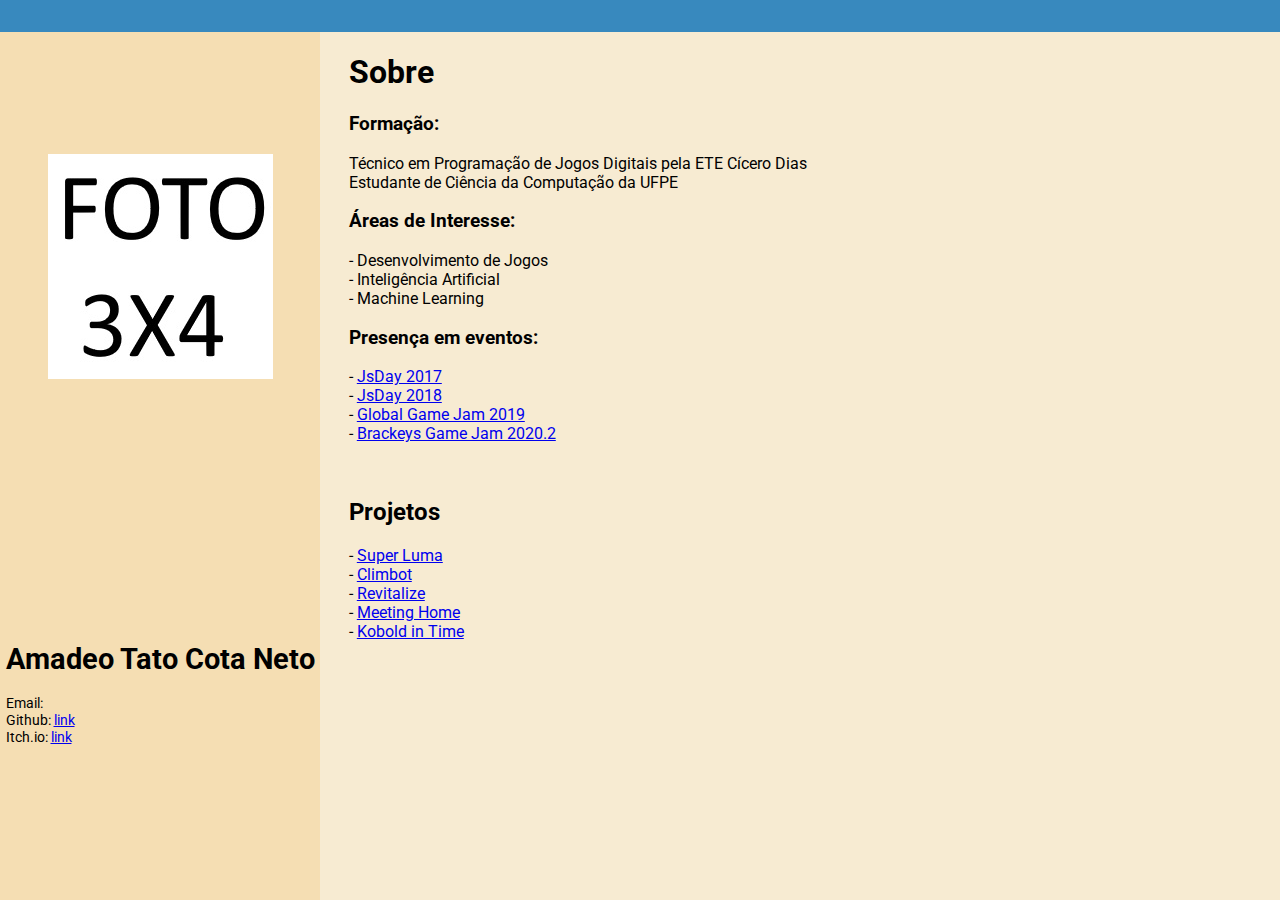
==== index.html @ d7c5ba17 "Initial Commit" ====
<!--
    Esse arquivo deve ser executado pelo navegador
    No chrome, basta usar Ctrl + O
-->

<!DOCTYPE html>
<html lang="en">
<head>
    <meta charset="UTF-8">
    <meta name="viewport" content="width=device-width, initial-scale=1.0">
    <title>AmadeoNeto</title>
    <link rel="stylesheet" href="index.css">
    <link href="https://fonts.googleapis.com/css2?family=Roboto:wght@300&display=swap" rel="stylesheet">  
</head>

<body> <!--Corpo da página-->
    <div class="container">
         <header> 
            <!-- <a href ="#about">Sobre</a>
            <a href ="#projects">Projetos</a>
            <a href ="#events">Eventos</a> -->
        </header> 

        <div class="menu_left">
            <div class="top">
                <img src="./assets/w_foto 3x4.jpg">
            </div>
            <div class="bottom">
                <h1>Amadeo Tato Cota Neto</h1>
                
                <div class="contact">
                    Email:  <br>
                    Github: <a href ="https://github.com/AmadeoNeto">link</a><br> <!-- <a href = "Link"> insere um link na página -->
                    Itch.io: <a href = "https://amadeoneto.itch.io/">link</a>
                </div>
            </div>
        </div>

        <main>
            <section class = "about">
                <h1>Sobre   </h1>

                <h3>Formação:</h3> 
                <p>Técnico em Programação de Jogos Digitais pela ETE Cícero Dias<br>
                    Estudante de Ciência da Computação da UFPE<br>
                </p>

                <h3>Áreas de Interesse: </h3>
                    <p>- Desenvolvimento de Jogos<br>
                        - Inteligência Artificial<br>
                        - Machine Learning
                    </p>

                 <h3>Presença em eventos:</h3>
                    <p>
                        - <a href = "views/jsday_2017.html"> JsDay 2017</a><br>
                        - <a href = "views/jsday_2018.html"> JsDay 2018</a><br>
                        - <a href = "https://globalgamejam.org/2019/games/meeting-home"> Global Game Jam 2019</a><br>
                        - <a href = "https://itch.io/jam/brackeys-4/rate/724136"> Brackeys Game Jam 2020.2</a><br>                 
                    </p>
            <br>      
            </section>
            <section class = "projects">
                <h2> Projetos </h2>
                - <a href= "http://tiny.cc/SuperLuma"> Super Luma</a> <br>
                - <a href= "http://tiny.cc/Climbot"> Climbot</a> <br>
                - <a href="https://github.com/AmadeoNeto/projeto-pad2">Revitalize</a> <br> 
                - <a href="https://globalgamejam.org/2019/games/meeting-home">Meeting Home</a> <br>
                - <a href="https://amadeoneto.itch.io/koboldintime">Kobold in Time</a> <br> 
                
            </section>
            <section class = "events"></section>
        </main>
    </div>   
</body>
</html>
---- index.css ----
@import url('https://fonts.googleapis.com/css2?family=Roboto:wght@300&display=swap');

/* O asterisco adiciona a definição em toda a página */
*{ 
    font-family: "Roboto", sans-serif /*fonte definida no html*/
}

html,body{
    margin: 0;
    box-sizing: border-box;
    background-color: rgb(247, 235, 210);
}

.container{
    display: flex;
}

.menu_left{
    top: 0;
    position: fixed;
    display: flex;
    box-sizing: border-box; 
    flex-direction: column;
    width: 25%;
    height: 100vh; /*100% view height*/
    padding-top: 2rem;
    padding-bottom: 2rem;
    align-items: center;
    justify-content: space-around; /*espaço entre os elementos*/
    background-color: wheat;
    color: black;
    font-size: 90%;
    z-index: 2;
}

header{
    margin: 0;
    position: fixed;
    width: 100%;
    height: 2rem;
    font-size: 2rem;
    background-color: rgb(56, 137, 190);
    width: 100%;
    z-index: 3;
    margin:0,auto;
}

main{
    position: relative;
    margin-top: 2rem;
    margin-left: 26%;
    padding-left: 1rem;
}

.projects{
    text-align: left;
    justify-content: space-around;
}

.top, .bottom{
    display: flex;
    flex-direction: column;
}
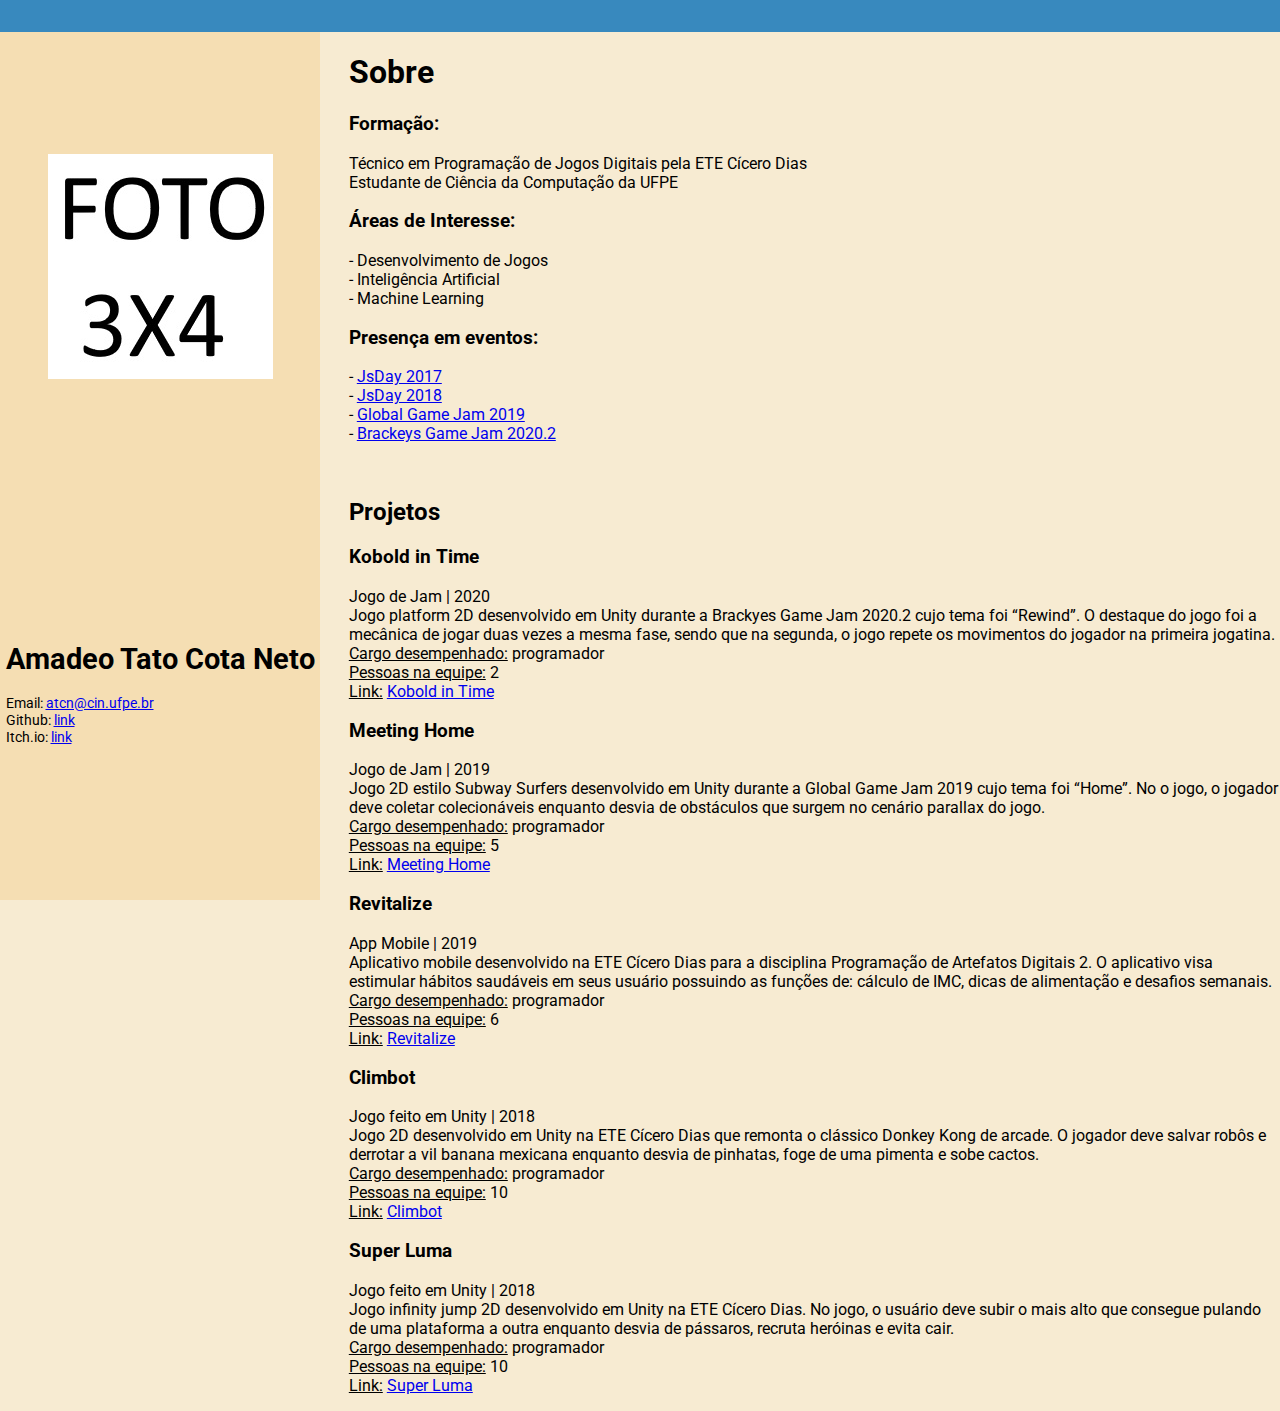
==== commit 41895f0a: "Added descriptions and links to the projects" ====
--- a/index.html
+++ b/index.html
@@ -29,7 +29,7 @@
                 <h1>Amadeo Tato Cota Neto</h1>
                 
                 <div class="contact">
-                    Email:  <br>
+                    Email: <a href="mailto:atcn@cin.ufpe.br">atcn@cin.ufpe.br</a> <br>
                     Github: <a href ="https://github.com/AmadeoNeto">link</a><br> <!-- <a href = "Link"> insere um link na página -->
                     Itch.io: <a href = "https://amadeoneto.itch.io/">link</a>
                 </div>
@@ -62,12 +62,60 @@
             </section>
             <section class = "projects">
                 <h2> Projetos </h2>
-                - <a href= "http://tiny.cc/SuperLuma"> Super Luma</a> <br>
-                - <a href= "http://tiny.cc/Climbot"> Climbot</a> <br>
-                - <a href="https://github.com/AmadeoNeto/projeto-pad2">Revitalize</a> <br> 
-                - <a href="https://globalgamejam.org/2019/games/meeting-home">Meeting Home</a> <br>
-                - <a href="https://amadeoneto.itch.io/koboldintime">Kobold in Time</a> <br> 
+
+                <h3>Kobold in Time</h3>                    
+                <p>Jogo de Jam | 2020 <br>
+                    Jogo platform 2D desenvolvido em Unity durante a Brackyes Game Jam 2020.2 cujo tema foi “Rewind”. 
+                    O destaque do jogo foi a mecânica de jogar duas vezes a mesma fase, sendo que na segunda, o jogo 
+                    repete os movimentos do jogador na primeira jogatina. <br>
+                    <u>Cargo desempenhado:</u> programador<br>
+                    <u>Pessoas na equipe:</u> 2 <br>
+                    <u>Link:</u> <a href="https://amadeoneto.itch.io/koboldintime">Kobold in Time</a> <br>
+                </p>                   
+                     
+                <h3>Meeting Home</h3>
+                <p>
+                    Jogo de Jam | 2019<br>
+                    Jogo 2D estilo Subway Surfers desenvolvido em Unity durante a Global Game Jam 2019 cujo tema 
+                    foi “Home”. No o jogo, o jogador deve coletar colecionáveis enquanto desvia de obstáculos que 
+                    surgem no cenário parallax do jogo. <br>
+                    <u>Cargo desempenhado:</u> programador<br>
+                    <u>Pessoas na equipe:</u> 5 <br>
+                    <u>Link:</u> <a href="https://globalgamejam.org/2019/games/meeting-home">Meeting Home</a> <br>
+                </p>
                 
+                <h3>Revitalize</h3>
+                <p>
+                    App Mobile | 2019<br>
+                    Aplicativo mobile desenvolvido na ETE Cícero Dias para a disciplina Programação de Artefatos
+                    Digitais 2. O aplicativo visa estimular hábitos saudáveis em seus usuário possuindo as funções
+                    de: cálculo de IMC, dicas de alimentação e desafios semanais. <br>
+                    <u>Cargo desempenhado:</u> programador<br>
+                    <u>Pessoas na equipe:</u> 6 <br>
+                    <u>Link:</u> <a href="https://github.com/AmadeoNeto/projeto-pad2">Revitalize</a> <br>
+                </p>
+
+                <h3>Climbot</h3>
+                <p>
+                    Jogo feito em Unity | 2018<br>
+                    Jogo 2D desenvolvido em Unity na ETE Cícero Dias que remonta o clássico Donkey Kong de arcade.
+                    O jogador deve salvar robôs e derrotar a vil banana mexicana enquanto desvia de pinhatas, foge
+                    de uma pimenta e sobe cactos. <br>
+                    <u>Cargo desempenhado:</u> programador<br>
+                    <u>Pessoas na equipe:</u> 10 <br>
+                    <u>Link:</u> <a href="http://tiny.cc/Climbot">Climbot</a> <br>
+                </p>
+                
+                <h3>Super Luma</h3>
+                <p>
+                    Jogo feito em Unity | 2018<br>
+                    Jogo infinity jump 2D desenvolvido em Unity na ETE Cícero Dias. No jogo, o usuário deve subir
+                    o mais alto que consegue pulando de uma plataforma a outra enquanto desvia de pássaros, recruta
+                    heróinas e evita cair. <br>
+                    <u>Cargo desempenhado:</u> programador<br>
+                    <u>Pessoas na equipe:</u> 10 <br>
+                    <u>Link:</u> <a href="http://tiny.cc/SuperLuma">Super Luma</a> <br>
+                </p>
             </section>
             <section class = "events"></section>
         </main>
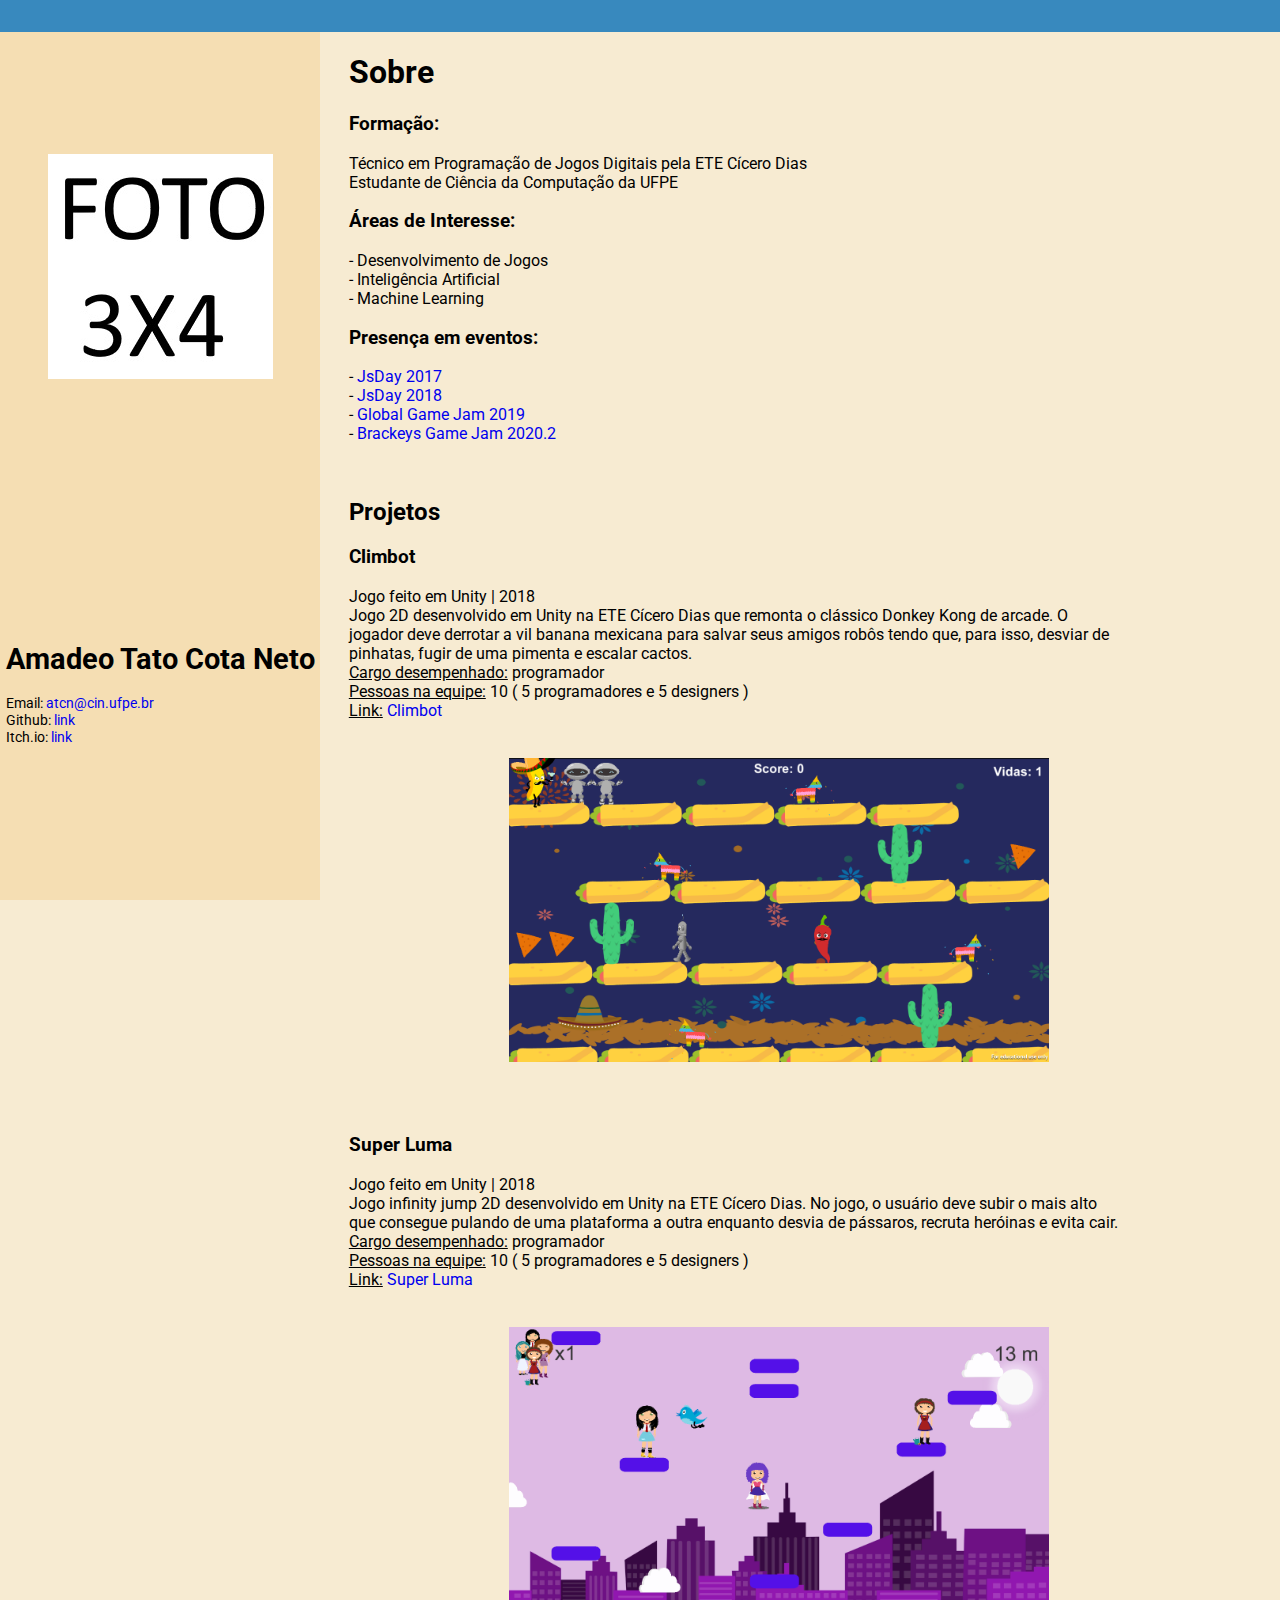
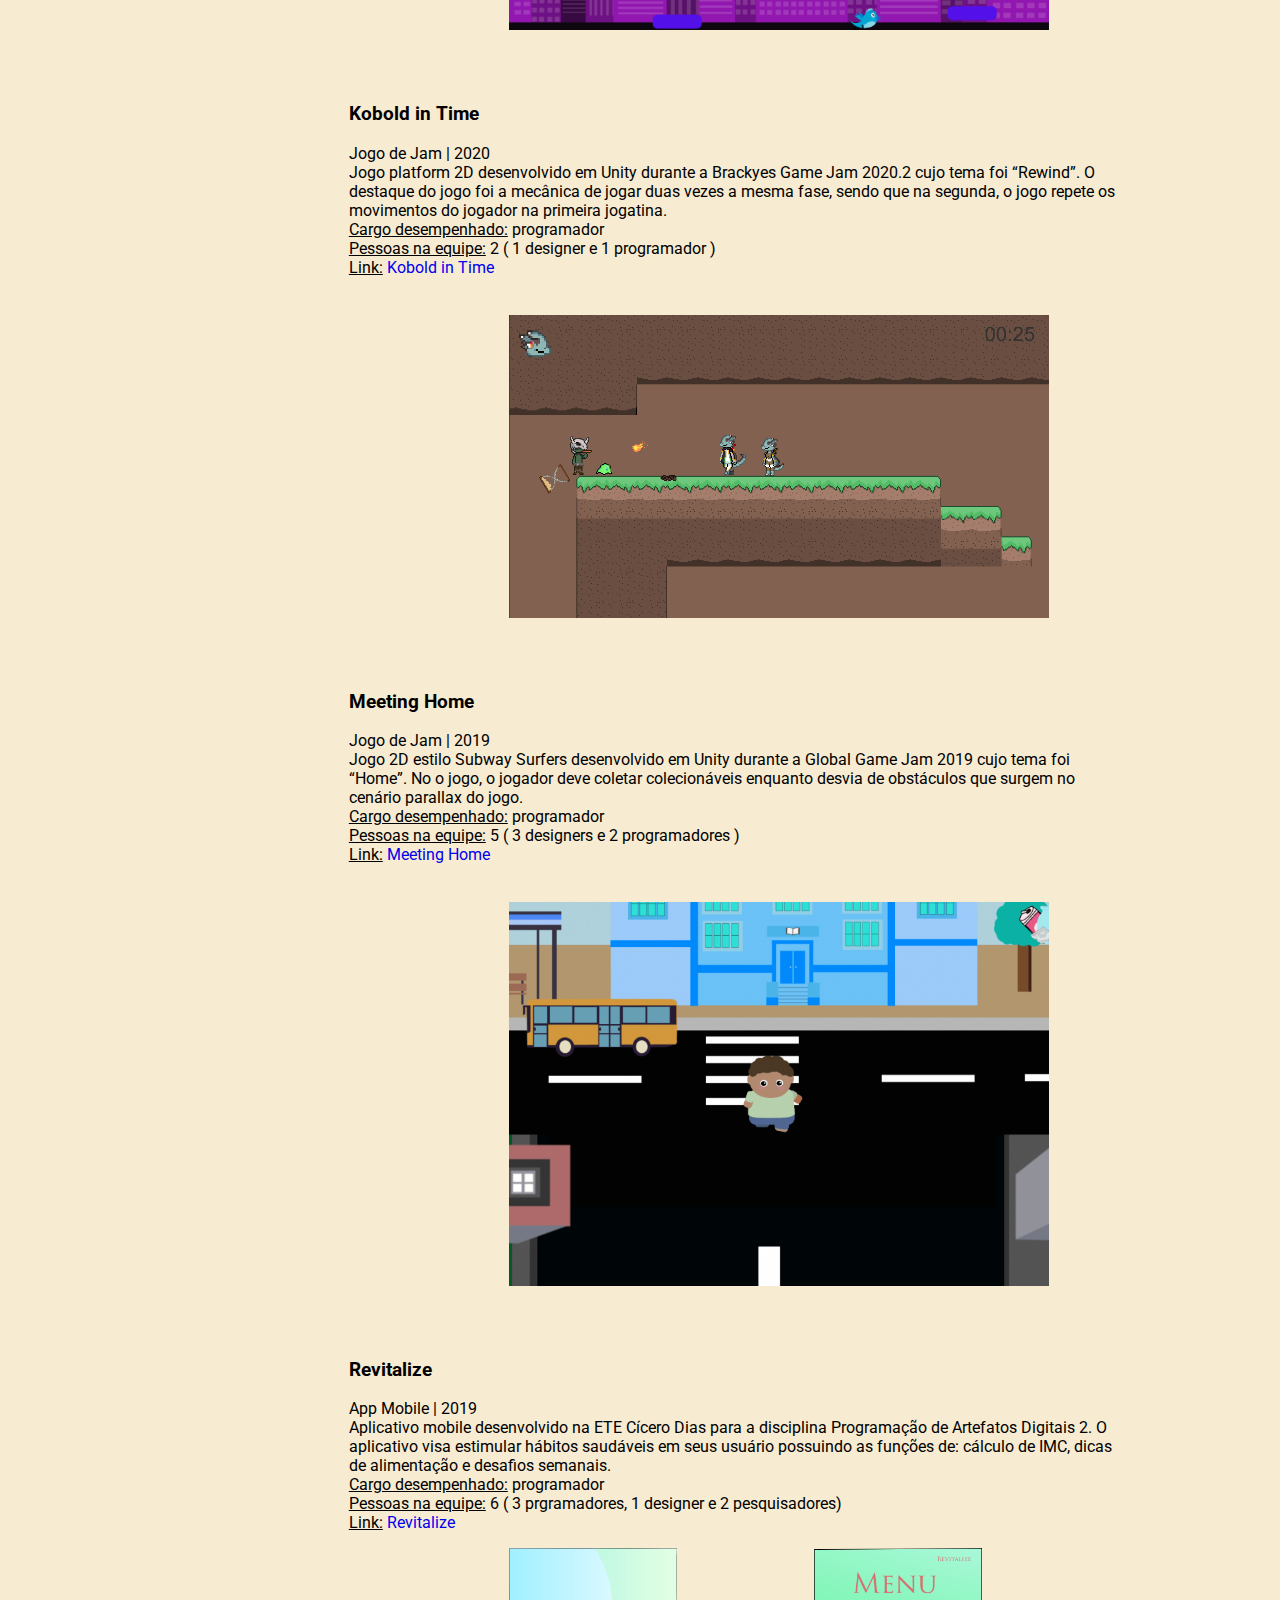
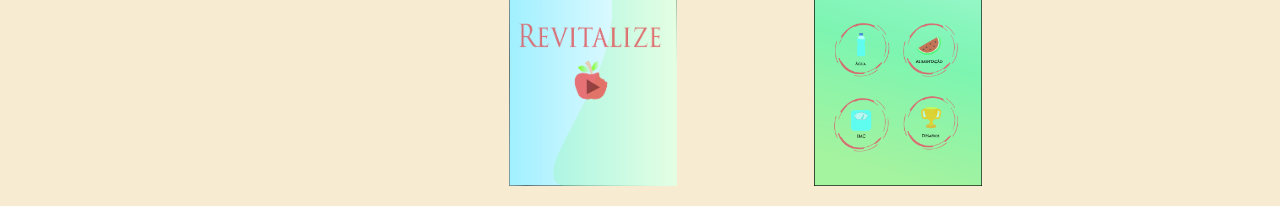
==== commit 63f37943: "Added the projects images and fixed the bug to view the css" ====
--- a/index.html
+++ b/index.html
@@ -9,7 +9,7 @@
     <meta charset="UTF-8">
     <meta name="viewport" content="width=device-width, initial-scale=1.0">
     <title>AmadeoNeto</title>
-    <link rel="stylesheet" href="index.css">
+    <link rel="stylesheet" href="main.css">
     <link href="https://fonts.googleapis.com/css2?family=Roboto:wght@300&display=swap" rel="stylesheet">  
 </head>
 
@@ -63,16 +63,45 @@
             <section class = "projects">
                 <h2> Projetos </h2>
 
+                <h3>Climbot</h3>
+                <p>
+                    Jogo feito em Unity | 2018<br>
+                    Jogo 2D desenvolvido em Unity na ETE Cícero Dias que remonta o clássico Donkey Kong de arcade.
+                    O jogador deve derrotar a vil banana mexicana para salvar seus amigos robôs tendo que, para isso,
+                    desviar de pinhatas, fugir de uma pimenta e escalar cactos. <br>
+                    <u>Cargo desempenhado:</u> programador<br>
+                    <u>Pessoas na equipe:</u> 10 ( 5 programadores e 5 designers )<br>
+                    <u>Link:</u> <a href="http://tiny.cc/Climbot">Climbot</a> <br><br><br>
+                    <img class="img_projects" src="assets/Climbot.png">                              
+                </p>
+                
+                <br><br>
+                <h3>Super Luma</h3>
+                <p>
+                    Jogo feito em Unity | 2018<br>
+                    Jogo infinity jump 2D desenvolvido em Unity na ETE Cícero Dias. No jogo, o usuário deve subir
+                    o mais alto que consegue pulando de uma plataforma a outra enquanto desvia de pássaros, recruta
+                    heróinas e evita cair. <br>
+                    <u>Cargo desempenhado:</u> programador<br>
+                    <u>Pessoas na equipe:</u> 10 ( 5 programadores e 5 designers )<br>
+                    <u>Link:</u> <a href="http://tiny.cc/SuperLuma">Super Luma</a> <br><br><br>
+                    <img class="img_projects" src="assets/SuperLuma.png">                              
+                </p>
+
+                <br><br>
                 <h3>Kobold in Time</h3>                    
-                <p>Jogo de Jam | 2020 <br>
+                <p>
+                    Jogo de Jam | 2020 <br>
                     Jogo platform 2D desenvolvido em Unity durante a Brackyes Game Jam 2020.2 cujo tema foi “Rewind”. 
                     O destaque do jogo foi a mecânica de jogar duas vezes a mesma fase, sendo que na segunda, o jogo 
                     repete os movimentos do jogador na primeira jogatina. <br>
                     <u>Cargo desempenhado:</u> programador<br>
-                    <u>Pessoas na equipe:</u> 2 <br>
-                    <u>Link:</u> <a href="https://amadeoneto.itch.io/koboldintime">Kobold in Time</a> <br>
-                </p>                   
+                    <u>Pessoas na equipe:</u> 2 ( 1 designer e 1 programador ) <br>
+                    <u>Link:</u> <a href="https://amadeoneto.itch.io/koboldintime">Kobold in Time</a> <br> <br> <br>
+                    <img class="img_projects" src="assets/KoboldInTime.png">                              
+                </p>  
                      
+                <br><br>
                 <h3>Meeting Home</h3>
                 <p>
                     Jogo de Jam | 2019<br>
@@ -80,10 +109,12 @@
                     foi “Home”. No o jogo, o jogador deve coletar colecionáveis enquanto desvia de obstáculos que 
                     surgem no cenário parallax do jogo. <br>
                     <u>Cargo desempenhado:</u> programador<br>
-                    <u>Pessoas na equipe:</u> 5 <br>
-                    <u>Link:</u> <a href="https://globalgamejam.org/2019/games/meeting-home">Meeting Home</a> <br>
+                    <u>Pessoas na equipe:</u> 5 ( 3 designers e 2 programadores )<br>
+                    <u>Link:</u> <a href="https://globalgamejam.org/2019/games/meeting-home">Meeting Home</a> <br><br> <br>
+                    <img class="img_projects" src="assets/MeetingHome.png">                              
                 </p>
-                
+                      
+                <br><br>
                 <h3>Revitalize</h3>
                 <p>
                     App Mobile | 2019<br>
@@ -91,30 +122,17 @@
                     Digitais 2. O aplicativo visa estimular hábitos saudáveis em seus usuário possuindo as funções
                     de: cálculo de IMC, dicas de alimentação e desafios semanais. <br>
                     <u>Cargo desempenhado:</u> programador<br>
-                    <u>Pessoas na equipe:</u> 6 <br>
+                    <u>Pessoas na equipe:</u> 6 ( 3 prgramadores, 1 designer e 2 pesquisadores)<br>
                     <u>Link:</u> <a href="https://github.com/AmadeoNeto/projeto-pad2">Revitalize</a> <br>
-                </p>
 
-                <h3>Climbot</h3>
-                <p>
-                    Jogo feito em Unity | 2018<br>
-                    Jogo 2D desenvolvido em Unity na ETE Cícero Dias que remonta o clássico Donkey Kong de arcade.
-                    O jogador deve salvar robôs e derrotar a vil banana mexicana enquanto desvia de pinhatas, foge
-                    de uma pimenta e sobe cactos. <br>
-                    <u>Cargo desempenhado:</u> programador<br>
-                    <u>Pessoas na equipe:</u> 10 <br>
-                    <u>Link:</u> <a href="http://tiny.cc/Climbot">Climbot</a> <br>
-                </p>
-                
-                <h3>Super Luma</h3>
-                <p>
-                    Jogo feito em Unity | 2018<br>
-                    Jogo infinity jump 2D desenvolvido em Unity na ETE Cícero Dias. No jogo, o usuário deve subir
-                    o mais alto que consegue pulando de uma plataforma a outra enquanto desvia de pássaros, recruta
-                    heróinas e evita cair. <br>
-                    <u>Cargo desempenhado:</u> programador<br>
-                    <u>Pessoas na equipe:</u> 10 <br>
-                    <u>Link:</u> <a href="http://tiny.cc/SuperLuma">Super Luma</a> <br>
+                    <div class="row_images">
+                        <div class="collumn_images">
+                            <img class="img_apps" src="assets/Revitalize (1).png" width="55%">
+                        </div>
+                        <div class="collumn_images">
+                            <img class="img_apps" src="assets/Revitalize (2).png" width="55%">
+                        </div>   
+                    </div>                                    
                 </p>
             </section>
             <section class = "events"></section>
--- a/main.css
+++ b/main.css
@@ -0,0 +1,87 @@
+@import url('https://fonts.googleapis.com/css2?family=Roboto:wght@300&display=swap');
+
+/* O asterisco adiciona a definição em toda a página */
+*{ 
+    font-family: "Roboto", sans-serif /*fonte definida no html*/
+}
+
+html,body{
+    margin: 0;
+    box-sizing: border-box;
+    background-color: rgb(247, 235, 210);
+}
+
+.container{
+    display: flex;
+}
+
+a:visited, a:link, a:active{
+    text-decoration: none;
+}
+
+a:hover{
+    text-decoration: underline;
+}
+
+.menu_left{
+    top: 0;
+    position: fixed;
+    display: flex;
+    box-sizing: border-box; 
+    flex-direction: column;
+    width: 25%;
+    height: 100vh; /*100% view height*/
+    padding-top: 2rem;
+    padding-bottom: 2rem;
+    align-items: center;
+    justify-content: space-around; /*espaço entre os elementos*/
+    background-color: wheat;
+    color: black;
+    font-size: 90%;
+    z-index: 2;
+}
+
+header{
+    margin: 0;
+    position: fixed;
+    width: 100%;
+    height: 2rem;
+    font-size: 2rem;
+    background-color: rgb(56, 137, 190);
+    width: 100%;
+    z-index: 3;
+    margin:0,auto;
+}
+
+main{
+    position: relative;
+    margin-top: 2rem;
+    margin-left: 26%;
+    margin-right: 10rem;
+    padding-left: 1rem;
+}
+
+.projects{
+    text-align: left;
+    justify-content: space-around;
+}
+
+.img_projects{
+    display: block;
+    margin-left: 10rem;
+    width: 70%;
+}
+
+.row_images{
+    display: flex;
+    margin-left: 10rem;
+}
+
+.collumn_images{
+    flex: 50%;
+}
+
+.top, .bottom{
+    display: flex;
+    flex-direction: column;
+}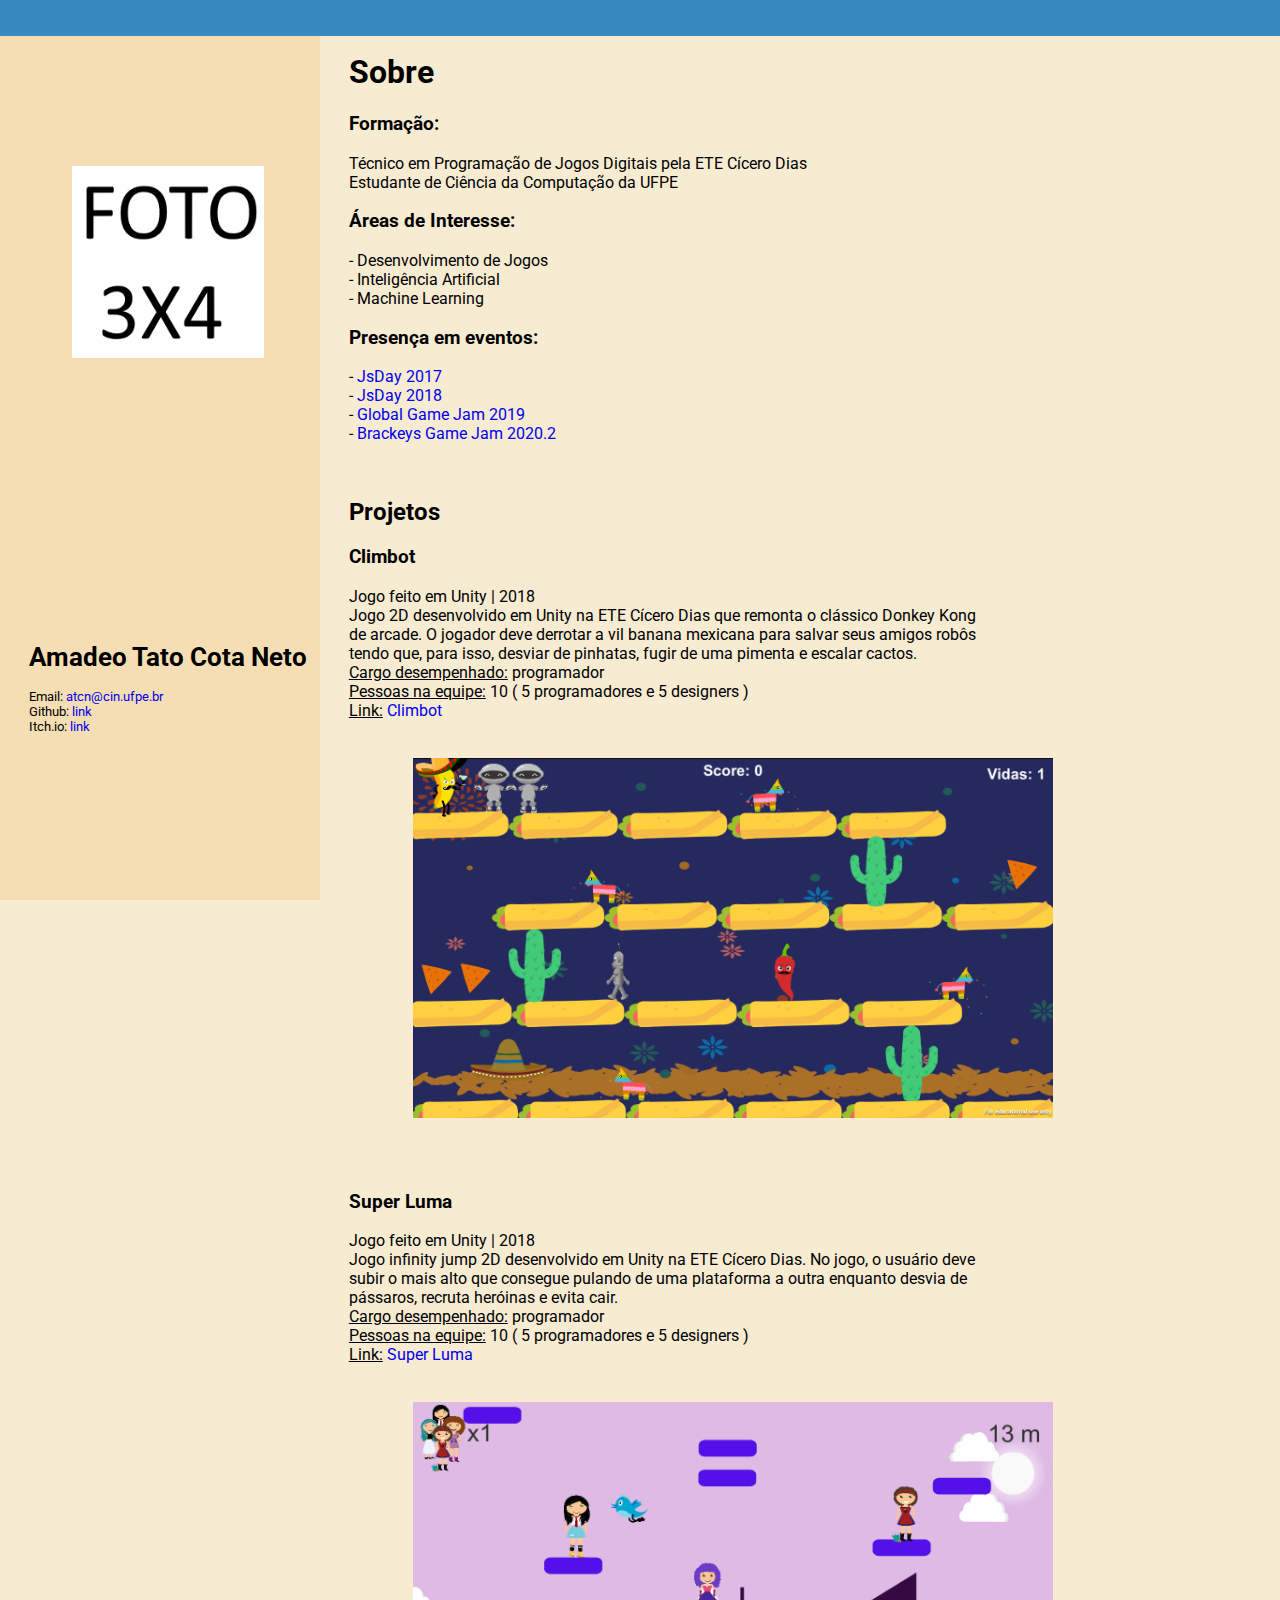
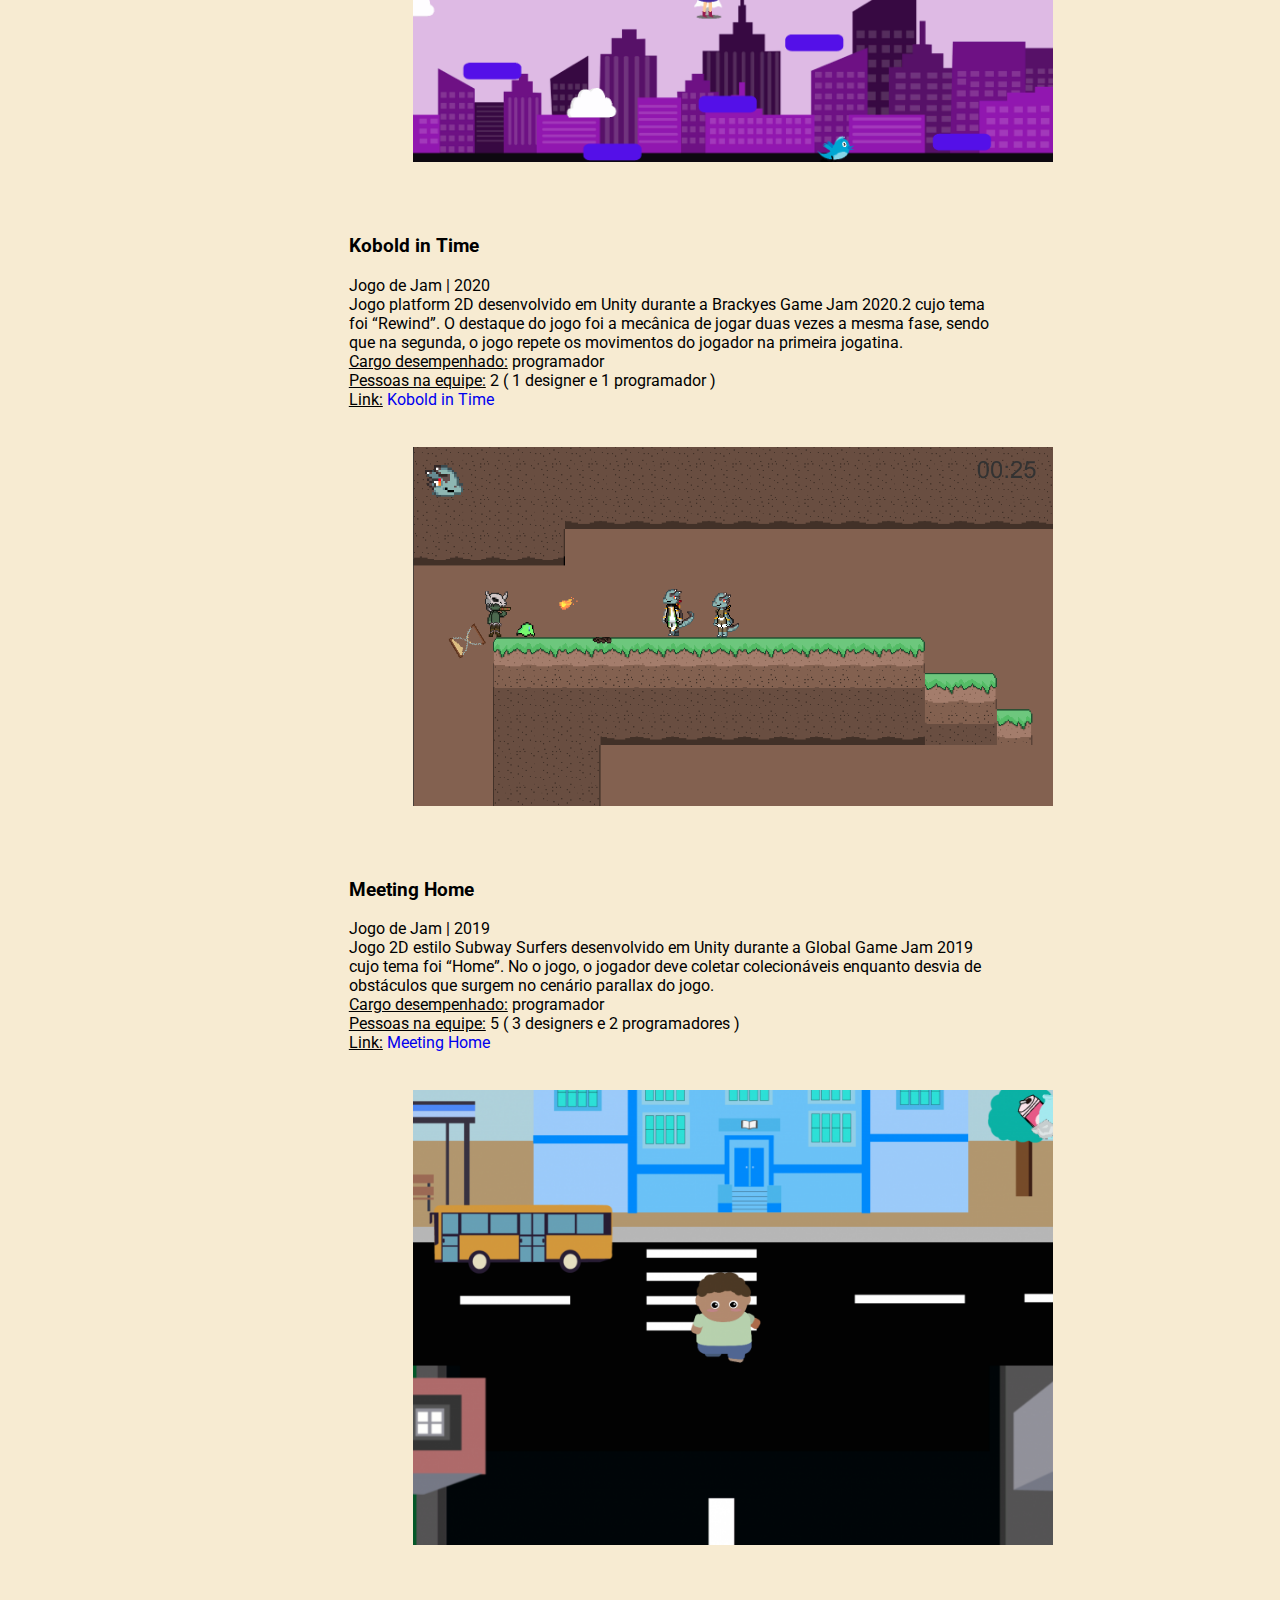
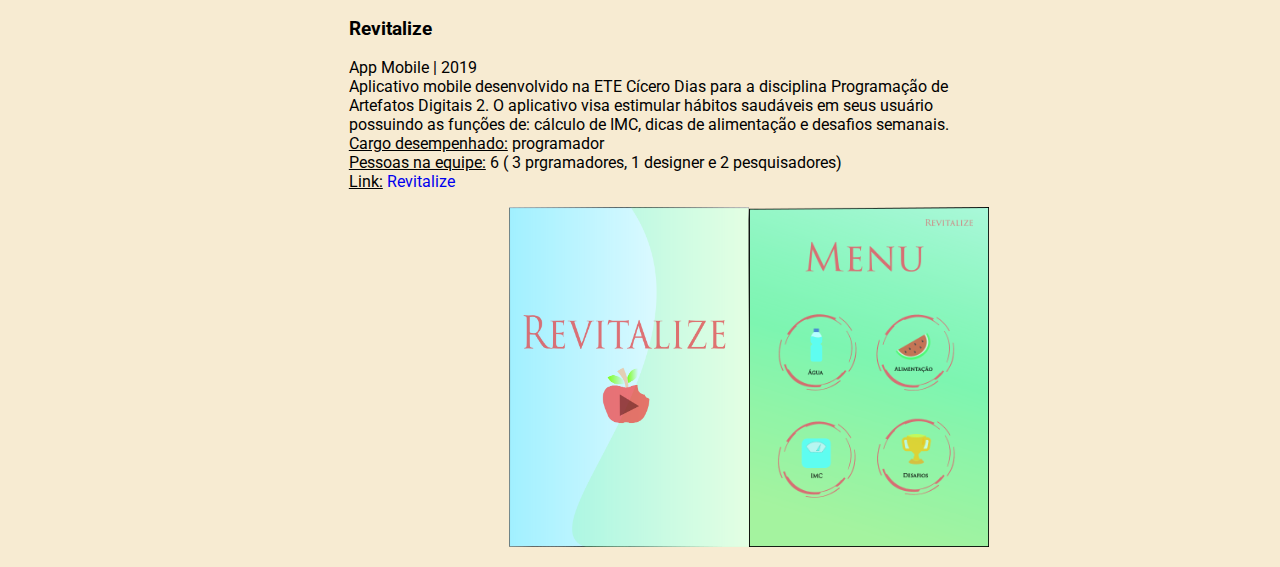
==== commit d0a6f492: "Made the site adaptable to size changes using vw" ====
--- a/index.html
+++ b/index.html
@@ -23,10 +23,10 @@
 
         <div class="menu_left">
             <div class="top">
-                <img src="./assets/w_foto 3x4.jpg">
+                <img class="photo" src="./assets/w_foto 3x4.jpg">
             </div>
             <div class="bottom">
-                <h1>Amadeo Tato Cota Neto</h1>
+                <h1 class="name">Amadeo Tato Cota Neto</h1>
                 
                 <div class="contact">
                     Email: <a href="mailto:atcn@cin.ufpe.br">atcn@cin.ufpe.br</a> <br>
@@ -127,15 +127,15 @@
 
                     <div class="row_images">
                         <div class="collumn_images">
-                            <img class="img_apps" src="assets/Revitalize (1).png" width="55%">
+                            <img class="img_apps" src="assets/Revitalize (1).png" width="240vw">
                         </div>
                         <div class="collumn_images">
-                            <img class="img_apps" src="assets/Revitalize (2).png" width="55%">
+                            <img class="img_apps" src="assets/Revitalize (2).png" width="240vw">
                         </div>   
                     </div>                                    
                 </p>
+
             </section>
-            <section class = "events"></section>
         </main>
     </div>   
 </body>
--- a/main.css
+++ b/main.css
@@ -7,6 +7,7 @@
 
 html,body{
     margin: 0;
+    display: flex;
     box-sizing: border-box;
     background-color: rgb(247, 235, 210);
 }
@@ -29,24 +30,28 @@
     display: flex;
     box-sizing: border-box; 
     flex-direction: column;
-    width: 25%;
+    width: 25vw;
     height: 100vh; /*100% view height*/
+    padding-left: 1rem;
     padding-top: 2rem;
     padding-bottom: 2rem;
     align-items: center;
     justify-content: space-around; /*espaço entre os elementos*/
     background-color: wheat;
     color: black;
-    font-size: 90%;
+    font-size: 1vw;
     z-index: 2;
+}
+
+.photo{
+    width: 15vw;
 }
 
 header{
     margin: 0;
     position: fixed;
-    width: 100%;
-    height: 2rem;
-    font-size: 2rem;
+    width: 100wh;
+    height: 4vh;
     background-color: rgb(56, 137, 190);
     width: 100%;
     z-index: 3;
@@ -56,9 +61,10 @@
 main{
     position: relative;
     margin-top: 2rem;
-    margin-left: 26%;
-    margin-right: 10rem;
+    margin-left: 26vw;
+    margin-right: 10vw;
     padding-left: 1rem;
+    width: 50vw;
 }
 
 .projects{
@@ -67,9 +73,9 @@
 }
 
 .img_projects{
-    display: block;
-    margin-left: 10rem;
-    width: 70%;
+    display: flex;
+    margin-left: 5vw;
+    width: 50vw;
 }
 
 .row_images{
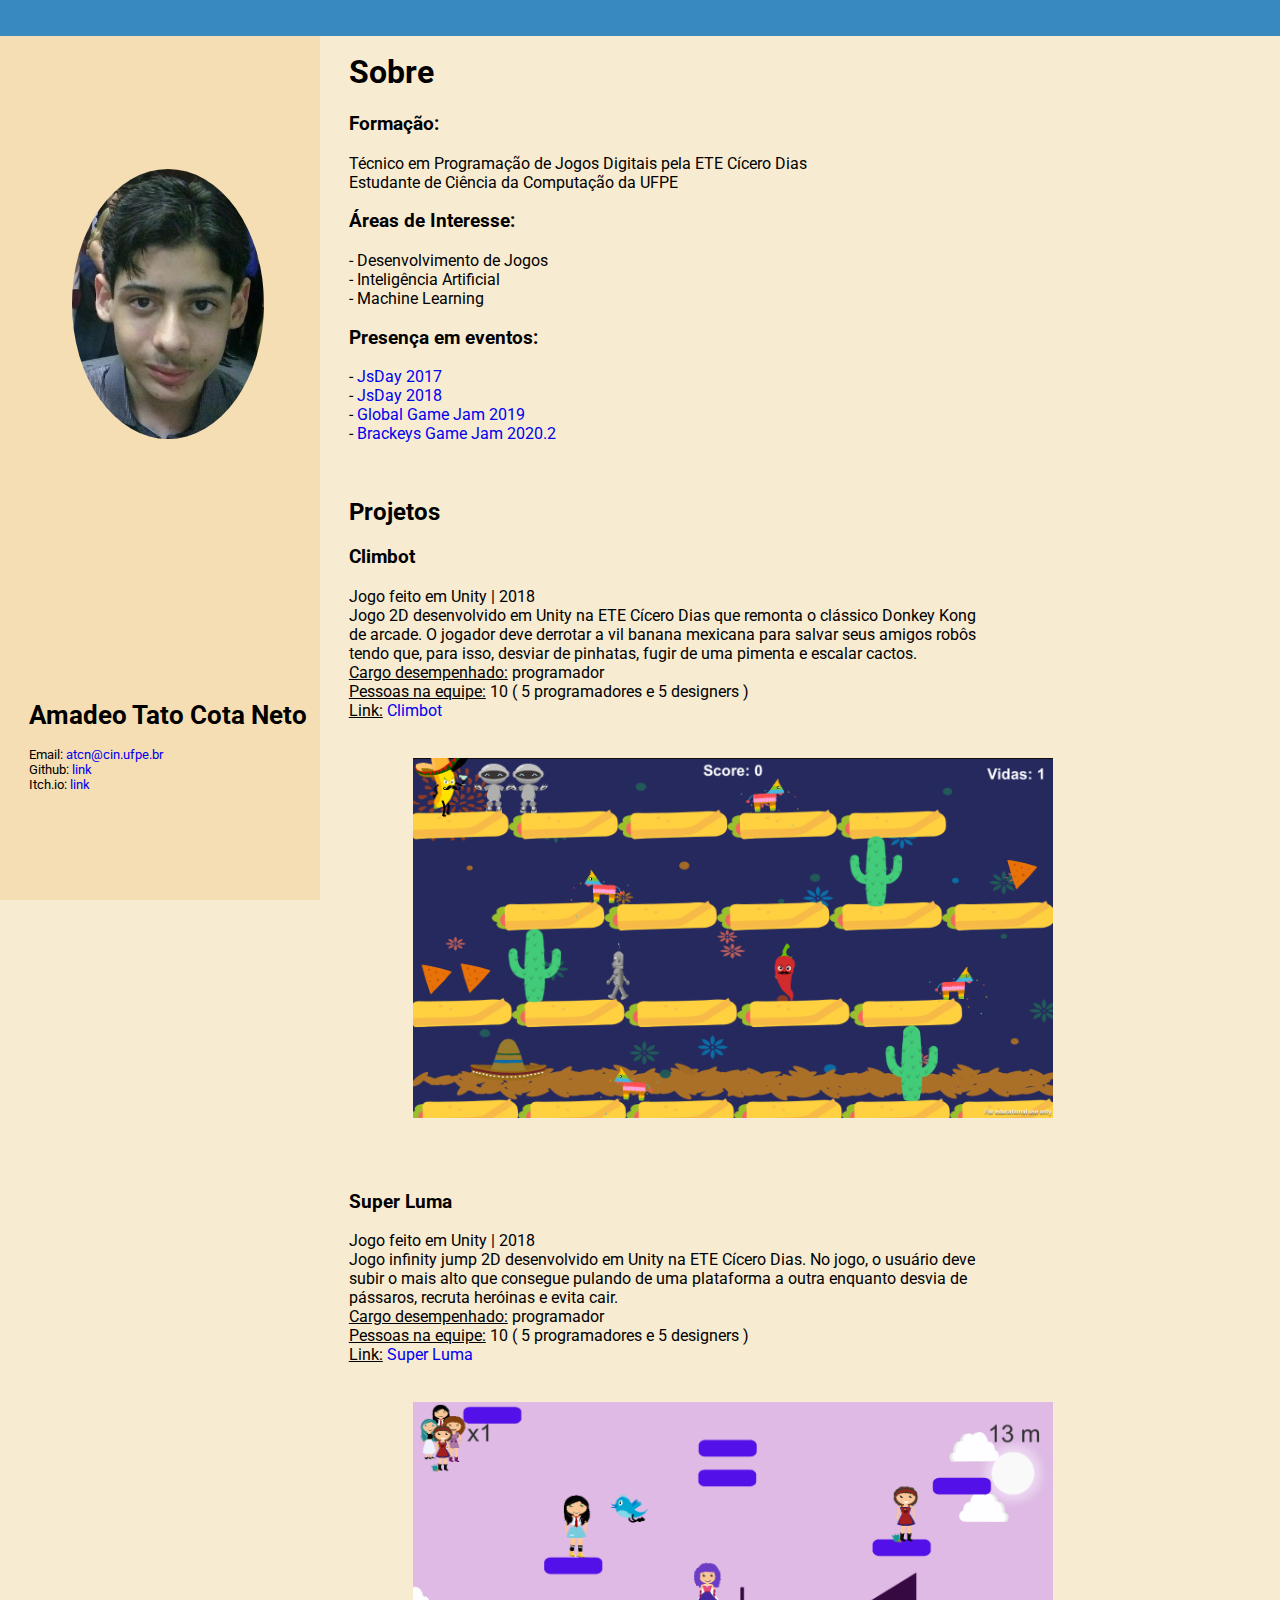
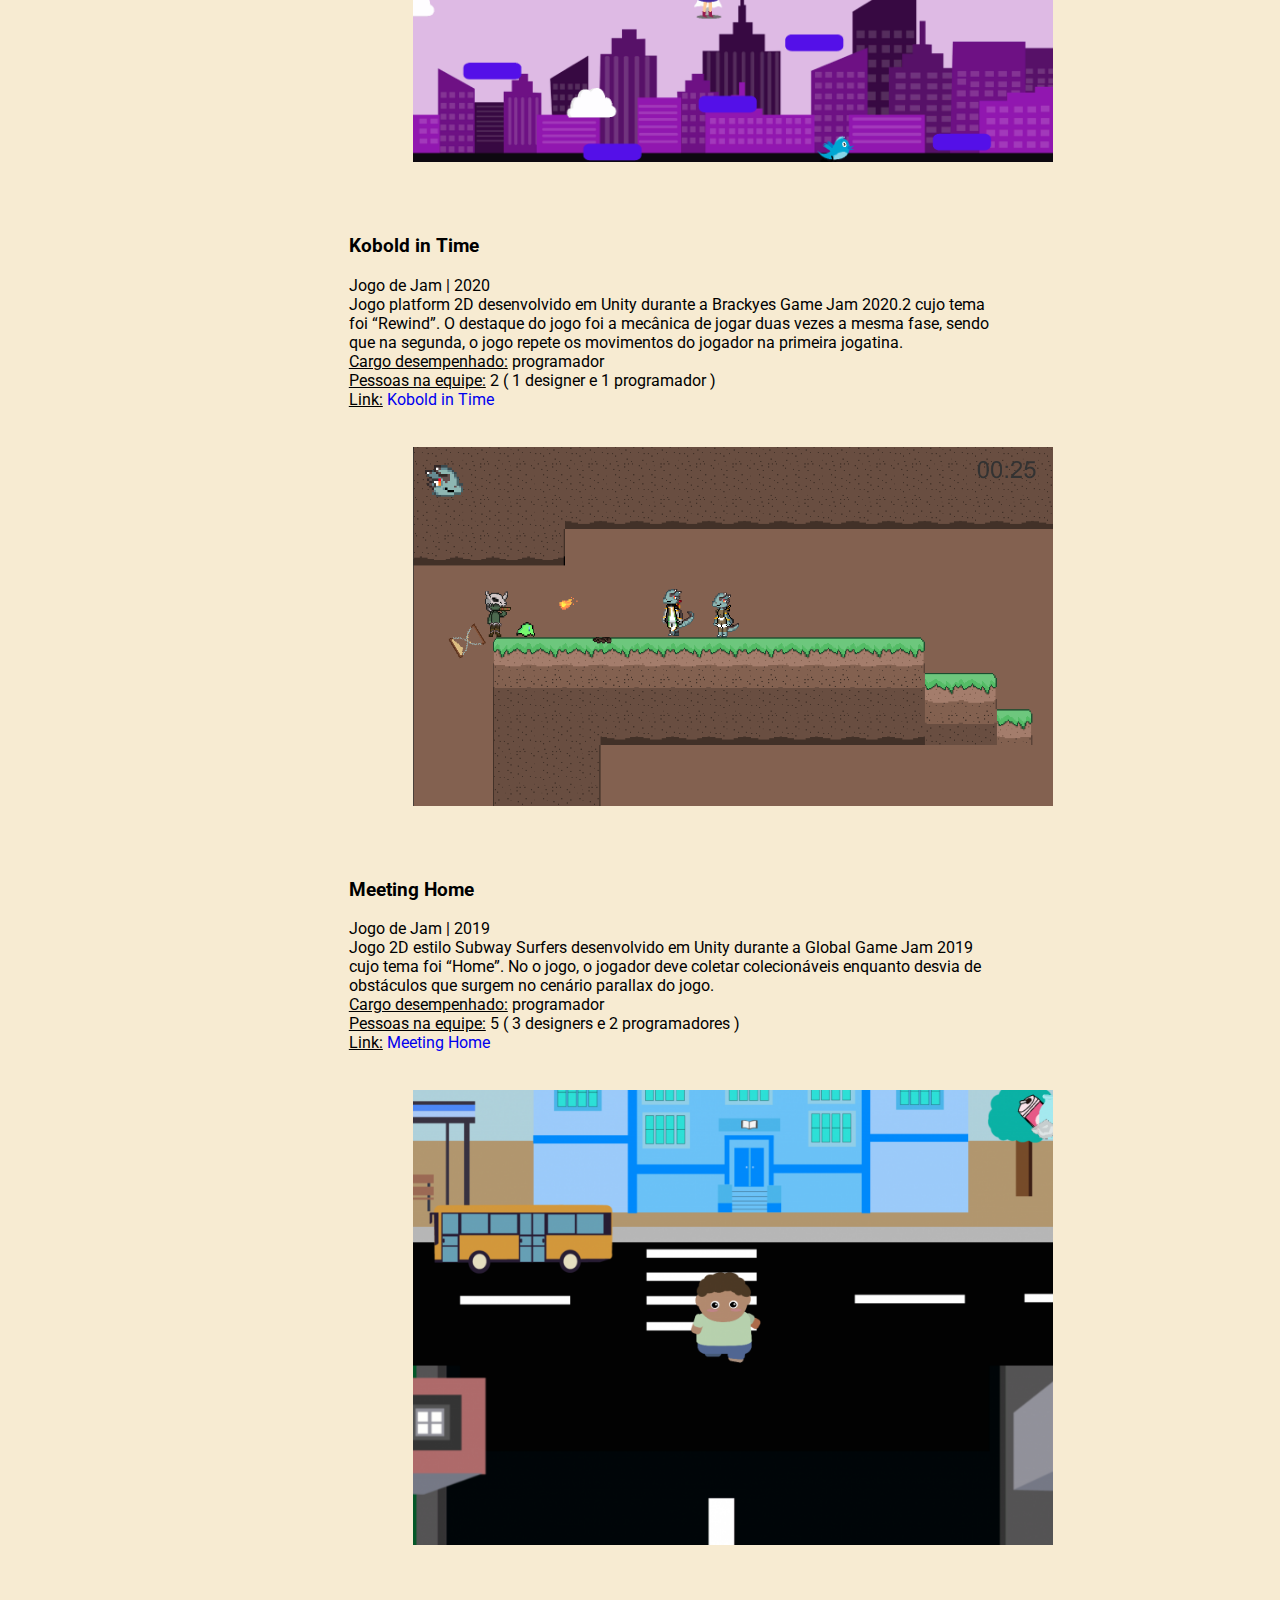
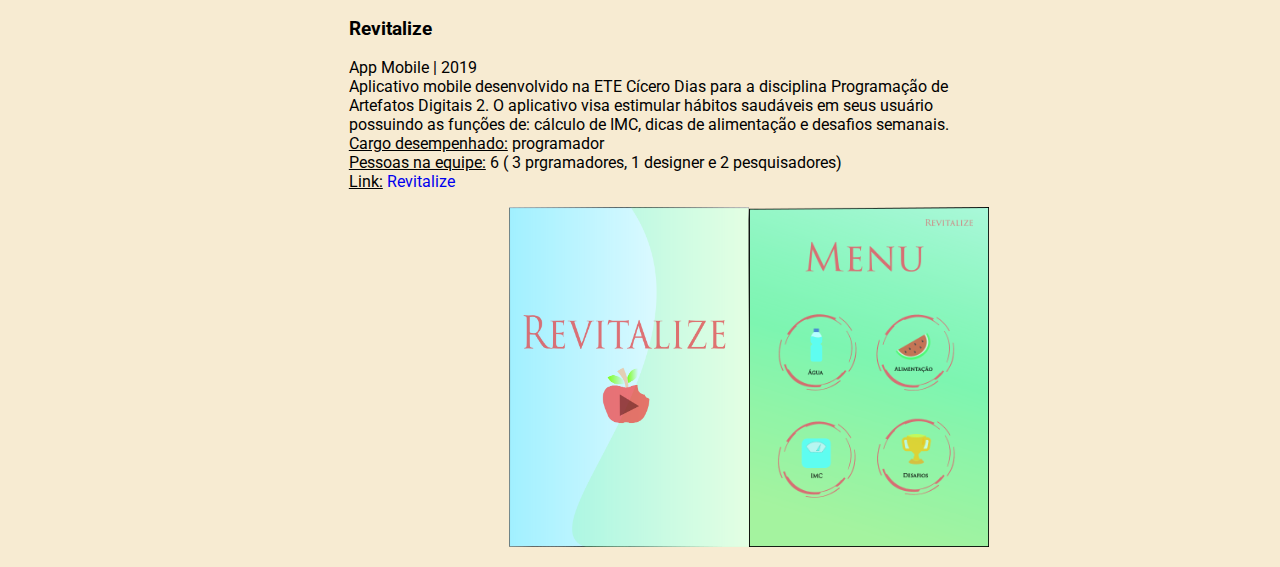
==== commit 061ace23: "Profile photo" ====
--- a/index.html
+++ b/index.html
@@ -23,7 +23,7 @@
 
         <div class="menu_left">
             <div class="top">
-                <img class="photo" src="./assets/w_foto 3x4.jpg">
+                <img class="photo" src="./assets/profile.jpg">
             </div>
             <div class="bottom">
                 <h1 class="name">Amadeo Tato Cota Neto</h1>
--- a/main.css
+++ b/main.css
@@ -36,15 +36,28 @@
     padding-top: 2rem;
     padding-bottom: 2rem;
     align-items: center;
-    justify-content: space-around; /*espaço entre os elementos*/
+    justify-content: space-between; /*espaço entre os elementos*/
     background-color: wheat;
     color: black;
     font-size: 1vw;
     z-index: 2;
 }
 
+.top, .bottom{
+    display: flex;
+    flex-direction: column;
+    padding-top: 45%;
+}
+
+.bottom{
+    padding-top: 10%;
+    padding-bottom: 25%;
+}
+
 .photo{
+    border-radius: 50%;
     width: 15vw;
+    height: 30vh;
 }
 
 header{
@@ -85,9 +98,4 @@
 
 .collumn_images{
     flex: 50%;
-}
-
-.top, .bottom{
-    display: flex;
-    flex-direction: column;
 }